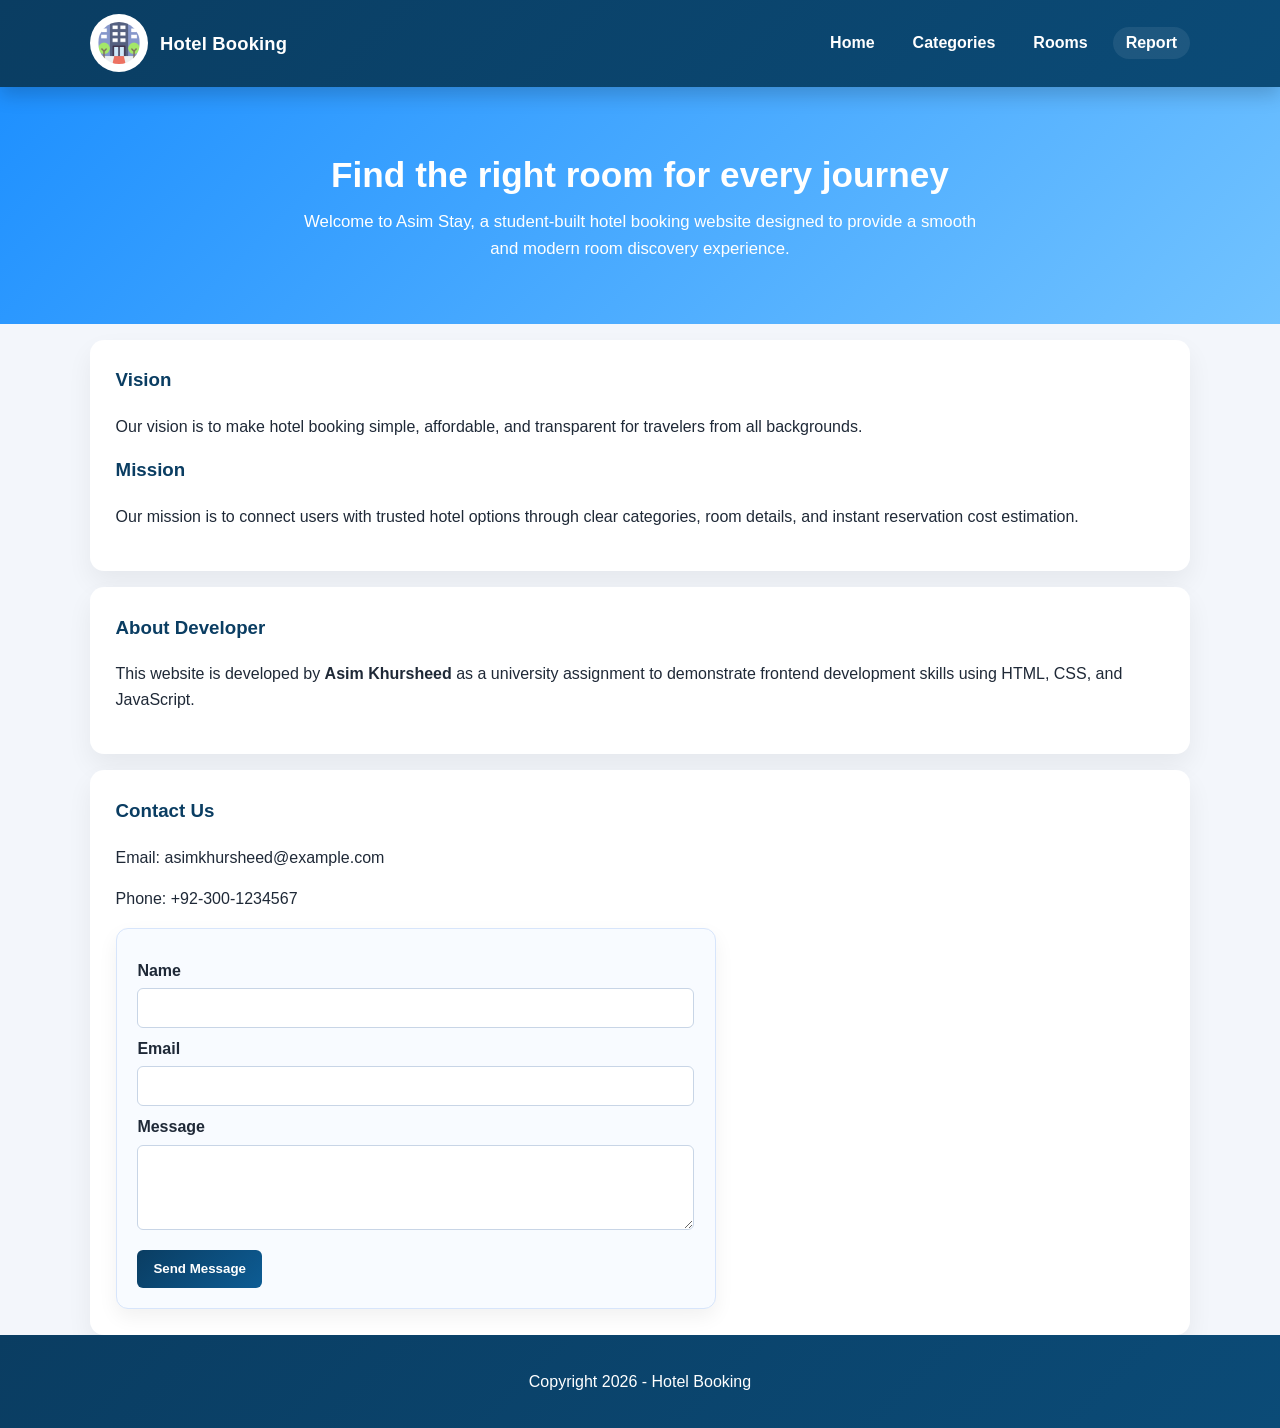
==== index.html @ c24040e0 "Initial submission: hotel booking assignment website and report. Made-with: Cursor" ====
<!DOCTYPE html PUBLIC "-//W3C//DTD XHTML 1.0 Strict//EN"
  "http://www.w3.org/TR/xhtml1/DTD/xhtml1-strict.dtd">
<html xmlns="http://www.w3.org/1999/xhtml" lang="en" xml:lang="en">
<head>
  <meta http-equiv="Content-Type" content="text/html; charset=UTF-8" />
  <meta name="viewport" content="width=device-width, initial-scale=1.0" />
  <title>Asim Stay - Hotel Booking Website</title>
  <link rel="stylesheet" href="style.css" />
</head>
<body>
  <!-- Top header with logo and navigation -->
  <div class="site-header">
    <div class="container nav-wrap">
      <div class="brand">
        <img src="images/logo.png" alt="Asim Stay hotel logo" class="logo" />
        <h1>Hotel Booking</h1>
      </div>
      <div class="site-nav">
        <a href="index.html">Home</a>
        <a href="categories.html">Categories</a>
        <a href="rooms.html">Rooms</a>
        <a href="report.html">Report</a>
      </div>
    </div>
  </div>

  <div>
    <div class="hero">
      <div class="container">
        <h2>Find the right room for every journey</h2>
        <p>
          Welcome to Asim Stay, a student-built hotel booking website designed to
          provide a smooth and modern room discovery experience.
        </p>
      </div>
    </div>

    <div class="section container">
      <h3>Vision</h3>
      <p>
        Our vision is to make hotel booking simple, affordable, and transparent
        for travelers from all backgrounds.
      </p>
      <h3>Mission</h3>
      <p>
        Our mission is to connect users with trusted hotel options through clear
        categories, room details, and instant reservation cost estimation.
      </p>
    </div>

    <div class="section container">
      <h3>About Developer</h3>
      <p>
        This website is developed by <strong>Asim Khursheed</strong> as a
        university assignment to demonstrate frontend development skills using
        HTML, CSS, and JavaScript.
      </p>
    </div>

    <div class="section container">
      <h3>Contact Us</h3>
      <p>Email: asimkhursheed@example.com</p>
      <p>Phone: +92-300-1234567</p>
      <form class="contact-form" action="#" method="post">
        <label for="name">Name</label>
        <input type="text" id="name" name="name" required="required" />

        <label for="email">Email</label>
        <input type="email" id="email" name="email" required="required" />

        <label for="message">Message</label>
        <textarea id="message" name="message" rows="4" required="required"></textarea>

        <button type="submit">Send Message</button>
      </form>
    </div>
  </div>

  <div class="site-footer">
    <div class="container">
      <p>Copyright 2026 - Hotel Booking</p>
    </div>
  </div>
</body>
</html>
---- style.css ----
/* Global styles */
* {
  box-sizing: border-box;
}

body {
  margin: 0;
  font-family: Arial, Helvetica, sans-serif;
  background-color: #f3f6fb;
  color: #1f2937;
  line-height: 1.6;
  min-height: 100vh;
  display: flex;
  flex-direction: column;
}

.container {
  width: 90%;
  max-width: 1100px;
  margin: 0 auto;
}

.site-header {
  background: linear-gradient(135deg, #0a3d62, #0b4b77);
  color: #ffffff;
  padding: 0.9rem 0;
  position: sticky;
  top: 0;
  z-index: 10;
  box-shadow: 0 8px 18px rgba(0, 0, 0, 0.18);
}

.nav-wrap {
  display: flex;
  justify-content: space-between;
  align-items: center;
  gap: 1rem;
  flex-wrap: wrap;
}

.brand {
  display: flex;
  align-items: center;
  gap: 0.75rem;
}

.logo {
  width: 58px;
  height: 58px;
  object-fit: contain;
  background-color: #ffffff;
  padding: 8px;
  height: auto;
  border-radius: 50%;
}

.brand h1 {
  margin: 0;
  font-size: 1.15rem;
  letter-spacing: 0.2px;
}

.site-nav a {
  color: #ffffff;
  text-decoration: none;
  margin-left: 0.5rem;
  font-weight: bold;
  padding: 0.45rem 0.8rem;
  border-radius: 999px;
  transition: background-color 0.2s ease, transform 0.2s ease;
}

.site-nav a:hover {
  background-color: rgba(255, 255, 255, 0.16);
  transform: translateY(-1px);
}

.site-nav a:focus,
.site-nav a:focus-visible {
  outline: 2px solid #e2ecff;
  outline-offset: 1px;
}

.site-nav a[href="report.html"] {
  background-color: rgba(255, 255, 255, 0.08);
}

.hero {
  background: linear-gradient(135deg, #1e90ff, #72c3ff);
  color: #ffffff;
  padding: 4.2rem 0 3.8rem;
  text-align: center;
}

.hero h2 {
  margin: 0 0 0.8rem;
  font-size: 2.2rem;
  line-height: 1.2;
}

.hero p {
  margin: 0 auto;
  max-width: 700px;
  font-size: 1.05rem;
}

.section {
  padding: 2.4rem 0;
}

.section h2,
.section h3 {
  margin-top: 0;
  color: #0a3d62;
}

.section.container {
  background-color: #ffffff;
  margin-top: 1rem;
  padding: 1.6rem;
  border-radius: 14px;
  box-shadow: 0 12px 26px rgba(0, 0, 0, 0.06);
}

.contact-form {
  max-width: 600px;
  background-color: #f8fbff;
  padding: 1.3rem;
  border-radius: 12px;
  border: 1px solid #d7e5fb;
  box-shadow: 0 8px 20px rgba(0, 0, 0, 0.06);
}

.contact-form label {
  display: block;
  margin-top: 0.5rem;
  margin-bottom: 0.3rem;
  font-weight: bold;
}

.contact-form input,
.contact-form textarea {
  width: 100%;
  padding: 0.72rem;
  border: 1px solid #c8d5e6;
  border-radius: 6px;
  background-color: #ffffff;
}

.contact-form input:focus,
.contact-form textarea:focus {
  border-color: #3b82f6;
  box-shadow: 0 0 0 3px rgba(59, 130, 246, 0.15);
  outline: none;
}

button {
  margin-top: 0.8rem;
  background: linear-gradient(135deg, #0a3d62, #0d5c94);
  color: #ffffff;
  border: none;
  padding: 0.7rem 1rem;
  border-radius: 6px;
  cursor: pointer;
  font-weight: bold;
  transition: transform 0.2s ease, box-shadow 0.2s ease;
}

button:hover {
  transform: translateY(-1px);
  box-shadow: 0 8px 16px rgba(10, 61, 98, 0.24);
}

.card-grid,
.room-grid {
  display: grid;
  grid-template-columns: repeat(auto-fit, minmax(240px, 1fr));
  gap: 1.4rem;
  margin-top: 1.3rem;
}

.category-card {
  background-color: #ffffff;
  border-radius: 12px;
  padding: 1.25rem;
  text-decoration: none;
  color: #111827;
  border: 1px solid #dbe7f6;
  box-shadow: 0 10px 22px rgba(0, 0, 0, 0.06);
  transition: transform 0.25s ease, box-shadow 0.25s ease, border-color 0.25s ease;
}

.category-card:hover {
  transform: translateY(-6px);
  border-color: #8db9f0;
  box-shadow: 0 18px 30px rgba(0, 0, 0, 0.12);
}

.category-card h3 {
  margin-top: 0;
  margin-bottom: 0.4rem;
  color: #0a3d62;
}

.room-card {
  background-color: #ffffff;
  border-radius: 12px;
  overflow: hidden;
  border: 1px solid #dbe7f6;
  box-shadow: 0 10px 22px rgba(0, 0, 0, 0.07);
  transition: transform 0.25s ease, box-shadow 0.25s ease;
}

.room-card:hover {
  transform: translateY(-4px);
  box-shadow: 0 18px 34px rgba(0, 0, 0, 0.12);
}

.room-card img {
  width: 100%;
  height: 210px;
  object-fit: cover;
}

.room-content {
  padding: 1.15rem;
}

.room-content h3 {
  margin-top: 0;
}

.price {
  font-weight: bold;
  color: #0a3d62;
}

.room-content label {
  font-weight: bold;
  display: block;
  margin-top: 0.55rem;
}

.room-content input[type="number"] {
  width: 100%;
  max-width: 220px;
  padding: 0.6rem;
  margin-top: 0.35rem;
  border: 1px solid #c8d5e6;
  border-radius: 6px;
}

.room-content input[type="number"]:focus {
  outline: none;
  border-color: #3b82f6;
  box-shadow: 0 0 0 3px rgba(59, 130, 246, 0.15);
}

.result {
  margin-top: 0.75rem;
  margin-bottom: 0;
  font-weight: bold;
  min-height: 1.4em;
}

.site-footer {
  background: linear-gradient(135deg, #0a3d62, #0b4b77);
  color: #ffffff;
  text-align: center;
  padding: 1.1rem 0;
  margin-top: auto;
}

.report-table-wrap {
  width: 100%;
  overflow-x: auto;
  margin: 0.75rem 0 1.2rem;
  border: 1px solid #d8e4f3;
  border-radius: 12px;
  box-shadow: 0 10px 24px rgba(10, 61, 98, 0.08);
  background-color: #ffffff;
}

.report-table {
  width: 100%;
  border-collapse: collapse;
  min-width: 760px;
  background-color: #ffffff;
}

.report-table th,
.report-table td {
  border: 1px solid #dbe6f2;
  padding: 0.85rem;
  text-align: left;
  vertical-align: top;
  font-size: 0.95rem;
}

.report-table th {
  background: linear-gradient(135deg, #e9f3ff, #f4f9ff);
  color: #0a3d62;
  white-space: nowrap;
}

.report-table tbody tr:nth-child(even) {
  background-color: #f9fcff;
}

.report-table tbody tr:hover {
  background-color: #eef6ff;
}

.report-table td:first-child {
  font-weight: bold;
  color: #0b4b77;
  min-width: 130px;
}

@media (max-width: 900px) {
  .report-table {
    min-width: 640px;
  }
}

@media (max-width: 700px) {
  .report-table-wrap {
    border: none;
    box-shadow: none;
    background-color: transparent;
    overflow: visible;
  }

  .report-table,
  .report-table thead,
  .report-table tbody,
  .report-table th,
  .report-table td,
  .report-table tr {
    display: block;
    width: 100%;
  }

  .report-table thead {
    display: none;
  }

  .report-table tr {
    margin-bottom: 0.9rem;
    border: 1px solid #d8e4f3;
    border-radius: 10px;
    overflow: hidden;
    box-shadow: 0 8px 20px rgba(10, 61, 98, 0.08);
  }

  .report-table td {
    border: none;
    border-bottom: 1px solid #edf2fa;
    padding: 0.7rem 0.85rem;
  }

  .report-table td:last-child {
    border-bottom: none;
  }

  .report-table td:first-child {
    background-color: #eef6ff;
  }

  .report-table td:before {
    content: attr(data-label);
    display: block;
    font-size: 0.76rem;
    color: #5b6b80;
    text-transform: uppercase;
    letter-spacing: 0.5px;
    margin-bottom: 0.15rem;
  }
}

@media (max-width: 700px) {
  .site-header {
    position: static;
  }

  .brand h1 {
    font-size: 1rem;
  }

  .hero h2 {
    font-size: 1.5rem;
  }

  .hero {
    padding: 3rem 0 2.7rem;
  }

  .section.container {
    padding: 1.2rem;
  }

  .site-nav a {
    margin-left: 0.2rem;
    padding: 0.35rem 0.55rem;
  }
}
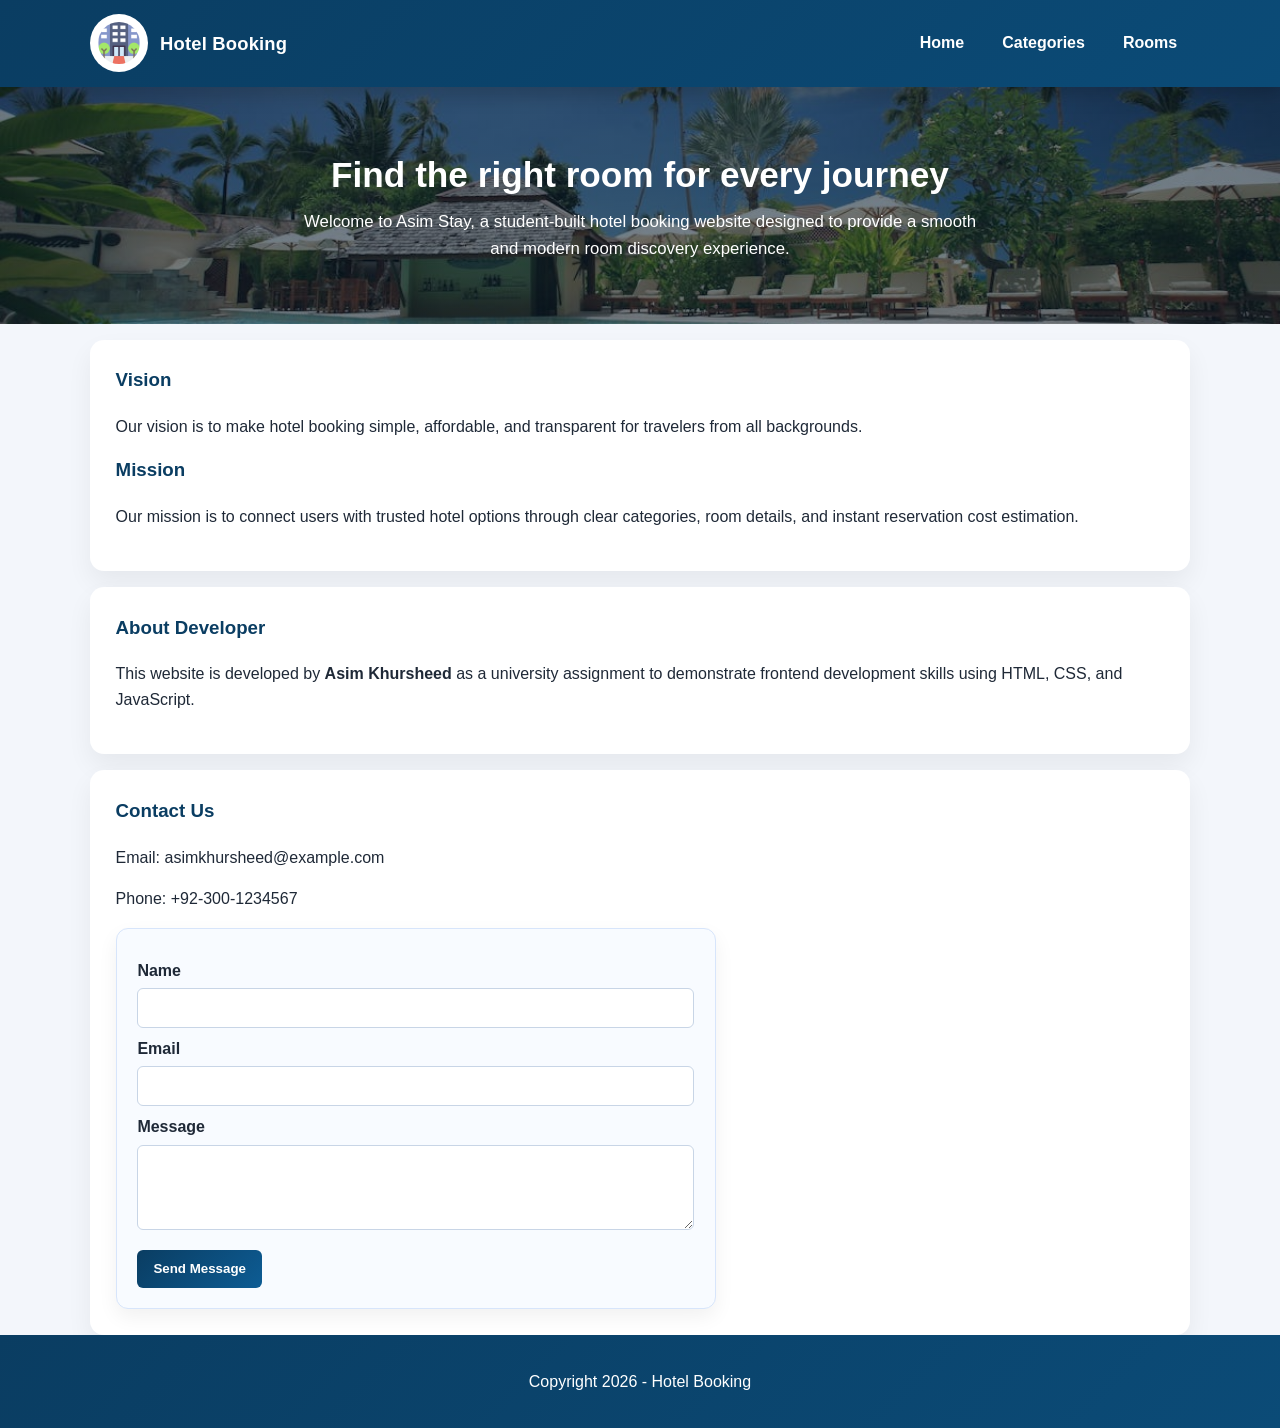
==== commit 1543e0f3: "Update website navigation, hero background, and report content. Remove the standalone report page fr" ====
--- a/index.html
+++ b/index.html
@@ -19,7 +19,6 @@
         <a href="index.html">Home</a>
         <a href="categories.html">Categories</a>
         <a href="rooms.html">Rooms</a>
-        <a href="report.html">Report</a>
       </div>
     </div>
   </div>
--- a/style.css
+++ b/style.css
@@ -86,7 +86,10 @@
 }
 
 .hero {
-  background: linear-gradient(135deg, #1e90ff, #72c3ff);
+  background-image: linear-gradient(rgba(7, 27, 43, 0.56), rgba(7, 27, 43, 0.56)), url("images/category-beach.jpg");
+  background-size: cover;
+  background-position: center;
+  background-repeat: no-repeat;
   color: #ffffff;
   padding: 4.2rem 0 3.8rem;
   text-align: center;
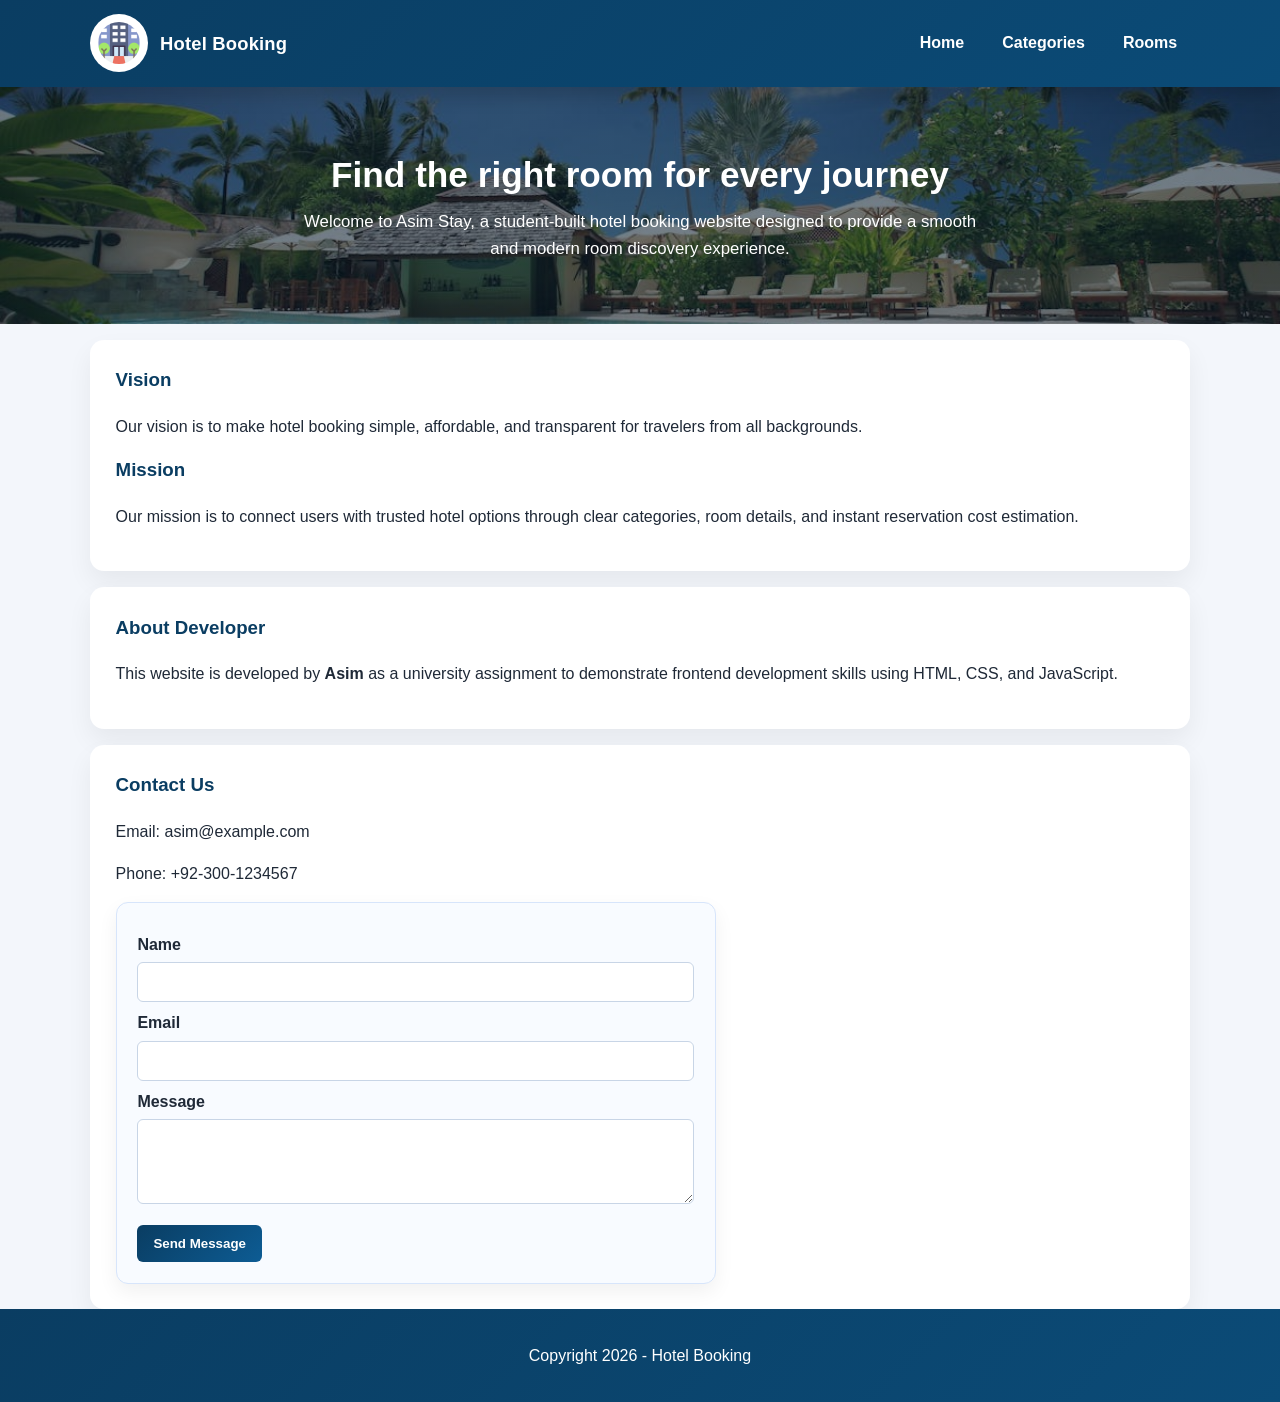
==== commit 67c10387: "Update homepage details and revise report draft. Adjust developer/contact text on the homepage and u" ====
--- a/index.html
+++ b/index.html
@@ -50,7 +50,7 @@
     <div class="section container">
       <h3>About Developer</h3>
       <p>
-        This website is developed by <strong>Asim Khursheed</strong> as a
+        This website is developed by <strong>Asim </strong> as a
         university assignment to demonstrate frontend development skills using
         HTML, CSS, and JavaScript.
       </p>
@@ -58,7 +58,7 @@
 
     <div class="section container">
       <h3>Contact Us</h3>
-      <p>Email: asimkhursheed@example.com</p>
+      <p>Email: asim@example.com</p>
       <p>Phone: +92-300-1234567</p>
       <form class="contact-form" action="#" method="post">
         <label for="name">Name</label>
